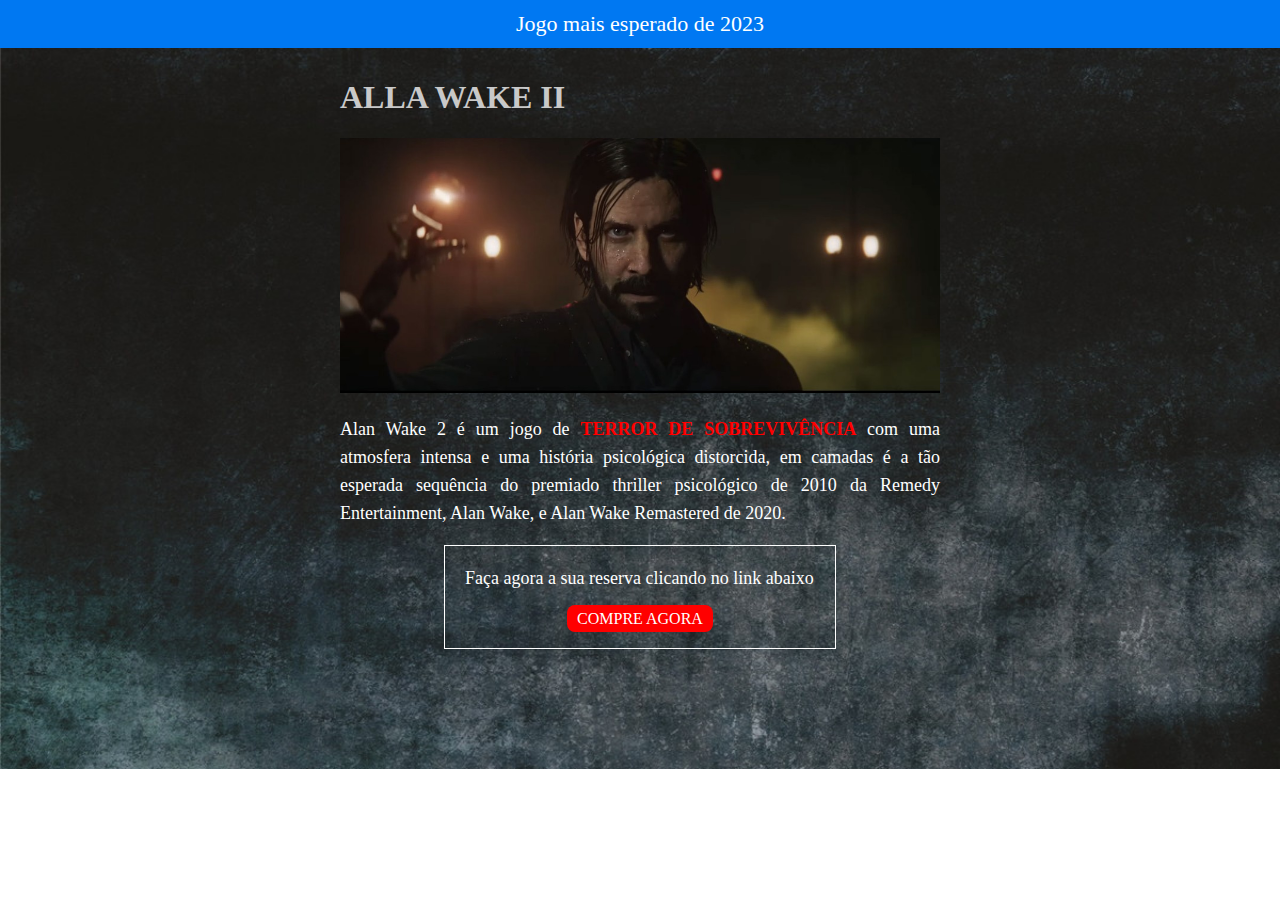
==== allan-wake-ii/index.html @ de8ff43e "fazendo exercicio" ====
<!DOCTYPE html>
<html lang="pt-br">

<head>
    <meta charset="UTF-8">
    <meta name="viewport" content="width=device-width, initial-scale=1.0">
    <meta name="description" content="Allan Wake II">
    <meta name="robots" content="noindex">
    <link rel="stylesheet" href="style.css">
    <link rel="favicon" href="img/favicon.ico">
    <title>Allan Wake II</title>
</head>

<body>

    <!--secao topo-->
    <div class="secao-topo">
        <p>Jogo mais esperado de 2023</p>
    </div>

    <!--secao-->
    <div class="secao">
        <h1>ALLA WAKE II</h1>
        <img src="img/img2.jpg">
        <p>Alan Wake 2 é um jogo de <span>TERROR DE SOBREVIVÊNCIA</span> com uma atmosfera intensa e uma história
            psicológica distorcida, em camadas é a tão esperada sequência do premiado thriller psicológico de 2010
            da Remedy Entertainment, Alan Wake, e Alan Wake Remastered de 2020.</p>
        
            <!--box-compra-->
        <div class="box-compra">
            <p>Faça agora a sua reserva clicando no link abaixo</p>
            <a href="https://store.epicgames.com/pt-BR/p/alan-wake-2">COMPRE AGORA</a>
        </div>
    </div>
</body>

</html>
---- allan-wake-ii/style.css ----
body{
    margin: 0;
    background-image: url('img/img1.jpg');
    background-repeat: no-repeat;
    background-size: 100%;
    font-family: Tahoma;
}

.secao{
    padding: 10px 20px;
    width: 600px;
    margin: 0 auto;
    color: rgb(201, 201, 201);
    

}

.secao-topo{
    background-color: #0078f2;
    text-align: center;
    padding: 10px 20px;
}

.secao-topo p{
    margin: 0;
    font-size: 22px;
    color: #fff;
    text-align: center;
}

img{
    width: 100%;
}

p {
    line-height: 28px;
    font-size: 18px;
    color: #fff;
    text-align: justify;
}

span{
    color: red;
    font-weight: bold;
}

.box-compra{
    margin: 0px auto;
    border: 1px solid #fff;
    text-align: center;
    width: 350px;
    padding:0 20px 20px;
}

a { /*botao-compre-agora*/
    background-color: red;
    padding: 5px 10px;
    text-decoration: none;
    color: #fff;
    border-radius: 8px;
}
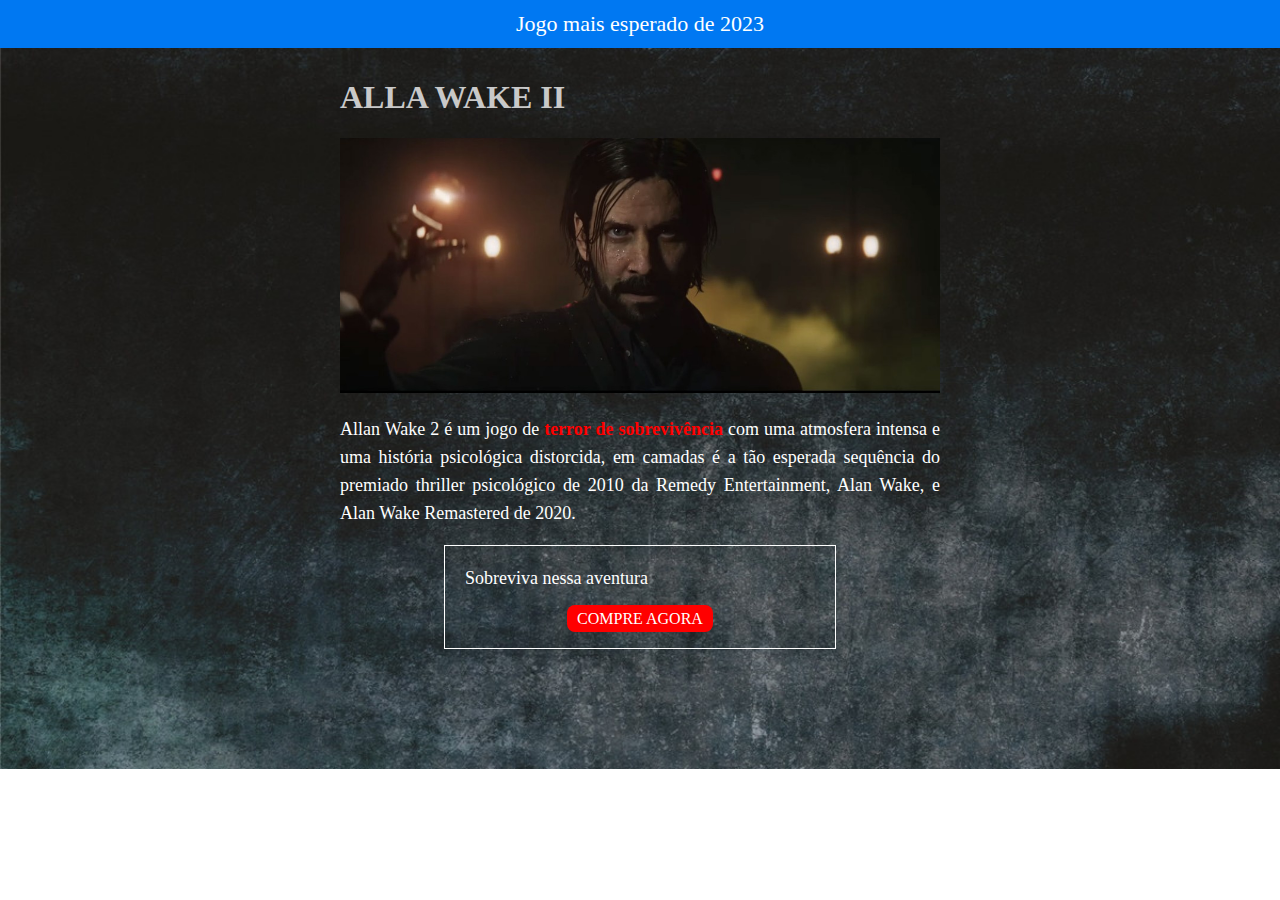
==== commit 48540c41: "corrigindo" ====
--- a/allan-wake-ii/index.html
+++ b/allan-wake-ii/index.html
@@ -4,11 +4,11 @@
 <head>
     <meta charset="UTF-8">
     <meta name="viewport" content="width=device-width, initial-scale=1.0">
-    <meta name="description" content="Allan Wake II">
+    <meta name="description" content="Allan Wake II - Jogo de 2023">
     <meta name="robots" content="noindex">
     <link rel="stylesheet" href="style.css">
     <link rel="favicon" href="img/favicon.ico">
-    <title>Allan Wake II</title>
+    <title>Allan Wake II - Jogo de 2023</title>
 </head>
 
 <body>
@@ -22,13 +22,13 @@
     <div class="secao">
         <h1>ALLA WAKE II</h1>
         <img src="img/img2.jpg">
-        <p>Alan Wake 2 é um jogo de <span>TERROR DE SOBREVIVÊNCIA</span> com uma atmosfera intensa e uma história
+        <p>Allan Wake 2 é um jogo de <span>terror de sobrevivência</span> com uma atmosfera intensa e uma história
             psicológica distorcida, em camadas é a tão esperada sequência do premiado thriller psicológico de 2010
             da Remedy Entertainment, Alan Wake, e Alan Wake Remastered de 2020.</p>
         
             <!--box-compra-->
         <div class="box-compra">
-            <p>Faça agora a sua reserva clicando no link abaixo</p>
+            <p>Sobreviva nessa aventura</p>
             <a href="https://store.epicgames.com/pt-BR/p/alan-wake-2">COMPRE AGORA</a>
         </div>
     </div>
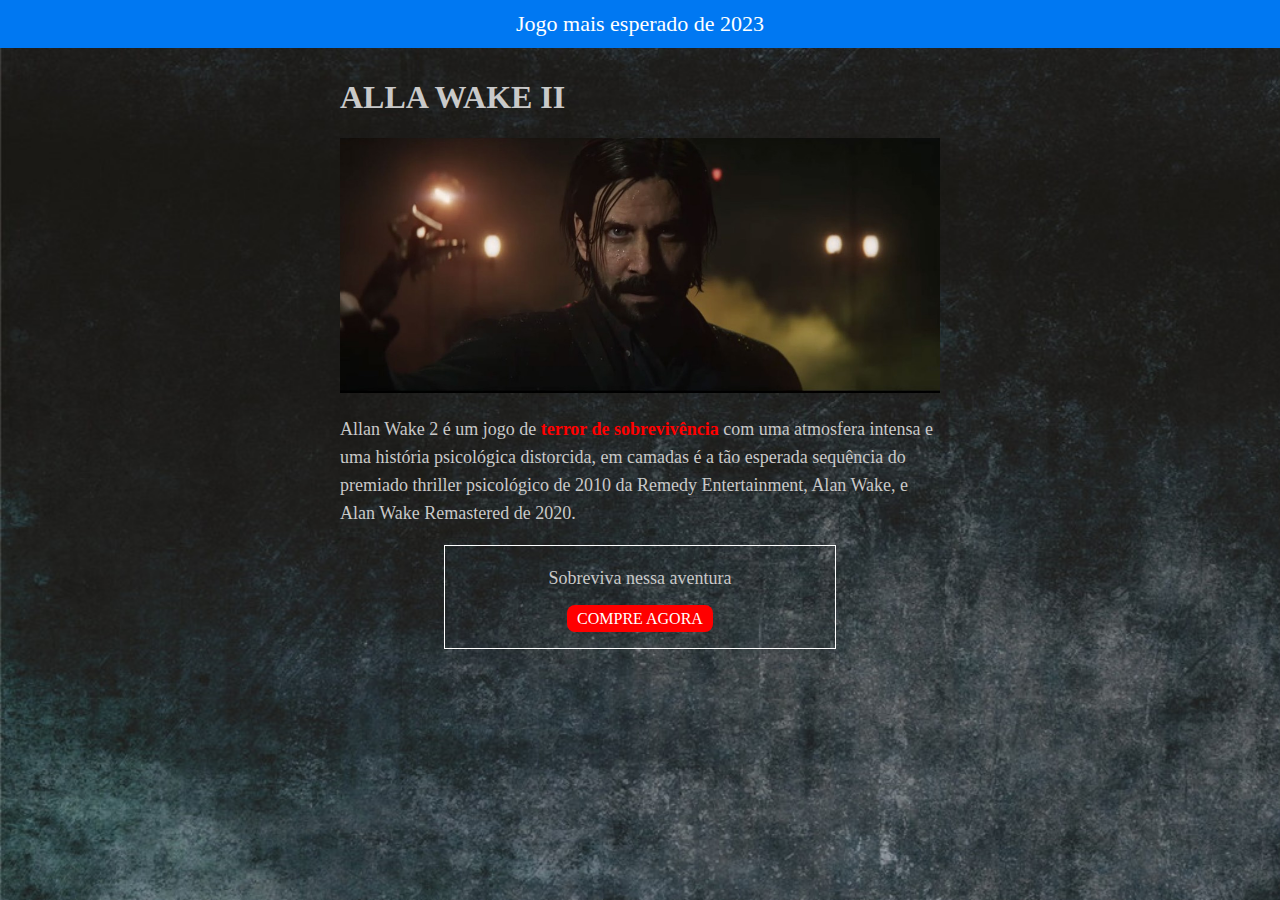
==== commit d006015b: "atualizando" ====
--- a/allan-wake-ii/index.html
+++ b/allan-wake-ii/index.html
@@ -9,6 +9,16 @@
     <link rel="stylesheet" href="style.css">
     <link rel="favicon" href="img/favicon.ico">
     <title>Allan Wake II - Jogo de 2023</title>
+    <style>
+        body {
+            margin: 0;
+            background-image: url('img/img1.jpg');
+            background-repeat: no-repeat;
+            background-attachment: fixed;
+            background-size: cover;
+            font-family: Tahoma;
+        }
+    </style>
 </head>
 
 <body>
@@ -25,8 +35,8 @@
         <p>Allan Wake 2 é um jogo de <span>terror de sobrevivência</span> com uma atmosfera intensa e uma história
             psicológica distorcida, em camadas é a tão esperada sequência do premiado thriller psicológico de 2010
             da Remedy Entertainment, Alan Wake, e Alan Wake Remastered de 2020.</p>
-        
-            <!--box-compra-->
+
+        <!--box-compra-->
         <div class="box-compra">
             <p>Sobreviva nessa aventura</p>
             <a href="https://store.epicgames.com/pt-BR/p/alan-wake-2">COMPRE AGORA</a>
--- a/allan-wake-ii/style.css
+++ b/allan-wake-ii/style.css
@@ -1,11 +1,3 @@
-body{
-    margin: 0;
-    background-image: url('img/img1.jpg');
-    background-repeat: no-repeat;
-    background-size: 100%;
-    font-family: Tahoma;
-}
-
 .secao{
     padding: 10px 20px;
     width: 600px;
@@ -25,18 +17,17 @@
     margin: 0;
     font-size: 22px;
     color: #fff;
-    text-align: center;
 }
 
 img{
     width: 100%;
+    height: auto;
 }
 
 p {
     line-height: 28px;
     font-size: 18px;
-    color: #fff;
-    text-align: justify;
+    
 }
 
 span{
